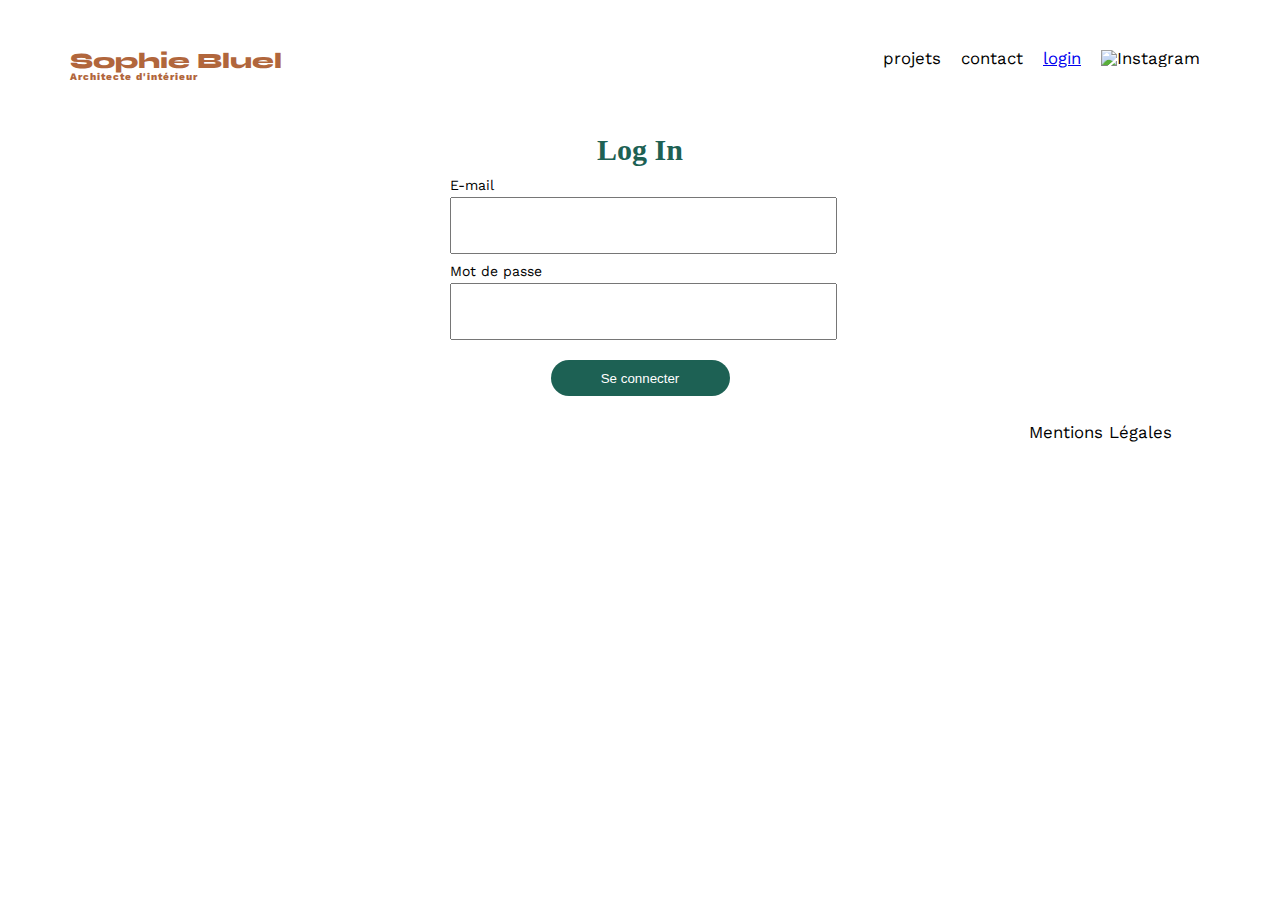
==== FrontEnd/login.html @ e74bc1c9 "intégrer la page de connexion pour le site" ====
<!DOCTYPE html>
<html lang="fr">
<head>
	<meta charset="UTF-8">
	<title>Sophie Bluel - Architecte d'intérieur</title>
	<meta name="viewport" content="width=device-width, initial-scale=1.0">
	<link rel="preconnect" href="https://fonts.googleapis.com">
	<link rel="preconnect" href="https://fonts.gstatic.com" crossorigin>
	<link href="https://fonts.googleapis.com/css2?family=Syne:wght@700;800&family=Work+Sans&display=swap" rel="stylesheet">
	<meta name="description" content="">
	<link rel="stylesheet" href="./assets/style.css">
</head>
<body>
	<header>
		<h1>Sophie Bluel <span>Architecte d'intérieur</span></h1>
		<nav>
			<ul>
				<li>projets</li>
				<li>contact</li>
				<li><a href="login.html">login</a></li>
				<li><img src="./assets/icons/instagram.png" alt="Instagram"></li>
			</ul>
		</nav>
	</header>
	<main>
		<section class="login">
			<h4>Log In</h4>
            <div>
                <label>E-mail</label>
                <p><input type="text" id="email" /></p>
            </div>
            <div>
                <label>Mot de passe</label>
                <p><input type="password" id="password" /></p>
            </div>
            <div class="message"></div>
            <button id="login">Se connecter</button>
		</section>
	</main>

	<footer>
		<nav>
			<ul>
				<li>Mentions Légales</li>
			</ul>
		</nav>
	</footer>
	<script type="module" src="./assets/login.js"></script>
</body>
</html>
---- FrontEnd/assets/style.css ----
/* http://meyerweb.com/eric/tools/css/reset/
   v2.0 | 20110126
   License: none (public domain)
*/

html, body, div, span, applet, object, iframe,
h1, h2, h3, h4, h5, h6, p, blockquote, pre,
a, abbr, acronym, address, big, cite, code,
del, dfn, em, img, ins, kbd, q, s, samp,
small, strike, strong, sub, sup, tt, var,
b, u, i, center,
dl, dt, dd, ol, ul, li,
fieldset, form, label, legend,
table, caption, tbody, tfoot, thead, tr, th, td,
article, aside, canvas, details, embed,
figure, figcaption, footer, header, hgroup,
menu, nav, output, ruby, section, summary,
time, mark, audio, video {
	margin: 0;
	padding: 0;
	border: 0;
	font-size: 100%;
	font: inherit;
	vertical-align: baseline;
}
/* HTML5 display-role reset for older browsers */
article, aside, details, figcaption, figure,
footer, header, hgroup, menu, nav, section {
	display: block;
}
body {
	line-height: 1;
}
ol, ul {
	list-style: none;
}
blockquote, q {
	quotes: none;
}
blockquote:before, blockquote:after,
q:before, q:after {
	content: '';
	content: none;
}
table {
	border-collapse: collapse;
	border-spacing: 0;
}
/** end reset css**/
body {
	max-width: 1140px;
	margin:auto;
	font-family: 'Work Sans' ;
	font-size: 14px;
}
header {
	display: flex;
	justify-content: space-between;
	margin: 50px 0
}
section {
	margin: 50px 0
}

h1{
	display: flex;
	flex-direction: column;
	font-family: 'Syne';
	font-size: 22px;
	font-weight: 800;
	color: #B1663C
}

h1 > span {
	font-family: 'Work Sans';
	font-size:10px;
	letter-spacing: 0.1em;
;
}

h2{
	font-family: 'Syne';
	font-weight: 700;
	font-size: 30px;
	color: #1D6154
}
nav ul {
	display: flex;
	align-items: center;
	list-style-type: none;

}
nav li {
	padding: 0 10px;
	font-size: 1.2em;
	cursor: pointer;
}

li:hover {
	color: #B1663C;
}
#introduction {
	display: flex;
	align-items: center;
}
#introduction figure {
	flex: 1
}
#introduction img {
	display: block;
	margin: auto;
	width: 80%;
}

#introduction article {
	flex: 1
}
#introduction h2 {
	margin-bottom: 1em;
}

#introduction p {
	margin-bottom: 0.5em;
}

#portfolio .title {
	display: flex;
	justify-content: center;
    align-items: center;
	margin-bottom: 1em;
	gap: 10px;
}
#portfolio .title h2 {
	text-align: center;
}
#portfolio .edit-site {
	cursor: pointer;
	display: flex; 
	align-items: center;
	gap: 10px;
	display: none;
}
#portfolio .edit-site img {
	vertical-align: middle; 
	width: 15.58px; 
	height: 15.58px;
}
	
.gallery {
	width: 100%;
	display: grid;
	grid-template-columns: 1fr 1fr 1fr;
	grid-column-gap: 20px;
	grid-row-gap: 20px;
}

.gallery img {
	width: 100%;

}
#contact {
	width: 50%;
margin: auto;
}
#contact > * {
	text-align: center;

}
#contact h2{
	margin-bottom: 20px;
}
#contact form {
	text-align: left;
	margin-top:30px;
	display: flex;
	flex-direction: column;
}

#contact input {
	height: 50px;
	font-size: 1.2em;
	border: none;
	box-shadow: 0px 4px 14px rgba(0, 0, 0, 0.09);
}
#contact label {
	margin: 2em 0 1em 0;
}
#contact textarea {
	border: none;
	box-shadow: 0px 4px 14px rgba(0, 0, 0, 0.09);
}

input[type="submit"]{
	font-family: 'Syne';
	font-weight: 700;
	color: white;
	background-color: #1D6154;
	margin : 2em auto ;
	width: 180px;
	text-align: center;
	border-radius: 60px ;
}

footer nav ul {
	display: flex;
	justify-content: flex-end;
	margin: 2em
}

.category {
	display: flex;
	justify-content: center;
	margin-bottom: 20px;
}

.category-item {
	display: flex;
    justify-content: center;
    align-items: center;
	padding: 0px 5px;
	margin-left: 5px;
	height: 38px;
	min-width: 70px;
	gap: 0px;
	border: solid 1px #1D6154;
	border-radius: 60px;
	color: #1D6154;
	cursor: pointer;
}

.category-item.active {
    background-color: #1D6154;
    color: white;
}

.login {
	display: flex;
	flex-wrap: wrap;
	justify-content: center;
    align-items: center;
	width: 380px;
	margin: auto;
}

.login h4 {
	font-family: serif;
	font-size: 30px;
	font-weight: 700;
	line-height: 36px;
	color:  #1D6154;
}

.login div {
	margin-top: 10px;
	width: 100%;
}

.login input {
	margin-top: 5px;
	width: 379px;
	height: 51px;
}

.login button {
	margin-top: 10px;
	width: 179px;
	height: 36px;
	border-radius: 60px;
	cursor: pointer;
	border: none;
	background: #1D6154;
	color: white;
}

.login .message {
	color: red;
}

.edit-site {
	width: 15.58px;
	height: 15.58px;
}
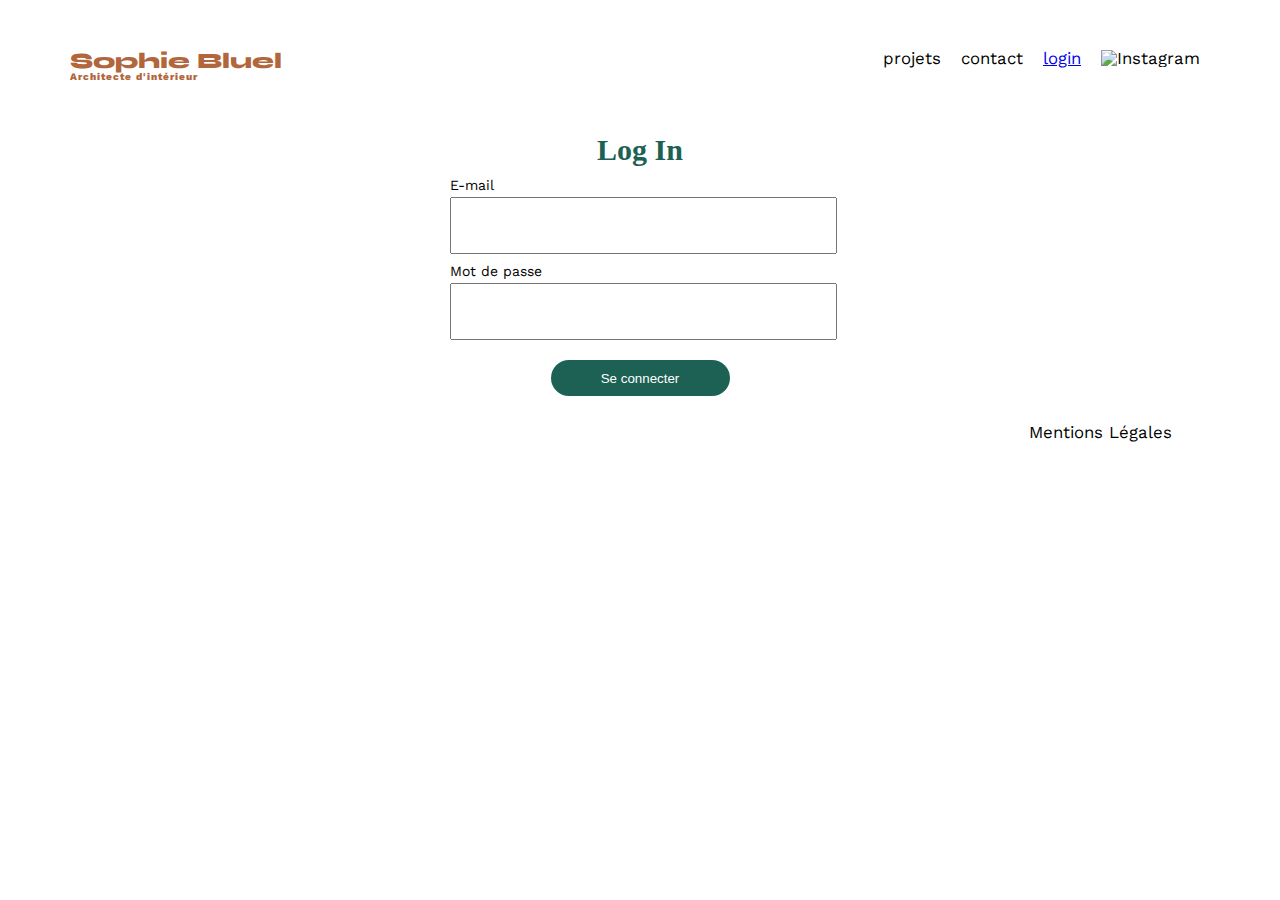
==== commit 829311a5: "ajouter la modale pour gérer les projets" ====
--- a/FrontEnd/login.html
+++ b/FrontEnd/login.html
@@ -34,7 +34,7 @@
                 <p><input type="password" id="password" /></p>
             </div>
             <div class="message"></div>
-            <button id="login">Se connecter</button>
+            <button class="button" id="login">Se connecter</button>
 		</section>
 	</main>
 
--- a/FrontEnd/assets/style.css
+++ b/FrontEnd/assets/style.css
@@ -160,11 +160,10 @@
 }
 #contact {
 	width: 50%;
-margin: auto;
+	margin: auto;
 }
 #contact > * {
 	text-align: center;
-
 }
 #contact h2{
 	margin-bottom: 20px;
@@ -261,7 +260,7 @@
 	height: 51px;
 }
 
-.login button {
+.button {
 	margin-top: 10px;
 	width: 179px;
 	height: 36px;
@@ -280,3 +279,78 @@
 	width: 15.58px;
 	height: 15.58px;
 }
+
+.modal {
+    display: none;
+    position: fixed;
+    z-index: 1;
+    left: 0;
+    top: 0;
+    width: 100%;
+    height: 100%;
+    overflow: auto;
+    background-color: rgba(0, 0, 0, 0.4);
+}
+.modal-content {
+    background-color: #fefefe;
+    margin: 15% auto;
+    padding: 20px 50px;
+    border: 1px solid #888;
+    width: 630px;
+    box-shadow: 0 4px 8px rgba(0, 0, 0, 0.2);
+    border-radius: 8px;
+	justify-items: center;
+    justify-content: center;
+    display: flex;
+    flex-wrap: wrap;
+	row-gap: 30px;
+}
+.modal-content h2 {
+	width: 100%;
+	text-align: center;
+	margin-bottom: 20px;
+}
+.modal-content line {
+	margin: auto;
+}
+.modal-gallery {
+	align-items: center;
+	display: grid;
+	grid-template-columns: 1fr 1fr 1fr 1fr 1fr;
+	grid-column-gap: 5px;
+	grid-row-gap: 20px;
+}
+.modal-gallery .main-image {
+	width: 76.86px;
+	height: 102.57px;
+	display: block;
+}
+.modal-content .close {
+	width: 100%;
+	text-align: right;
+    color: #aaa;
+    font-size: 28px;
+    font-weight: bold;
+}
+.modal-footer {
+	width: 100%;
+	text-align: center;
+}
+.close:hover,
+.close:focus {
+    color: black;
+    text-decoration: none;
+    cursor: pointer;
+}
+.delete-work-button {
+    position: relative; /* Permet un positionnement absolu par rapport au conteneur parent */
+    top: -95px; /* Distance du bord supérieur du conteneur */
+    right: -55px; /* Distance du bord droit du conteneur */
+    width: 17px; /* Largeur du bouton supprimer */
+    height: 17px; /* Hauteur du bouton supprimer */
+    cursor: pointer; /* Change le curseur pour indiquer une interactivité */
+    background-color: rgba(255, 255, 255, 0.7); /* Optionnel : arrière-plan semi-transparent pour le contraste */
+    border-radius: 50%; /* Rendre l'icône circulaire */
+    box-shadow: 0 2px 4px rgba(0, 0, 0, 0.2); /* Optionnel : ajoute une ombre pour un effet de flottement */
+    transition: background-color 0.3s ease; /* Animation douce lors du survol */
+}
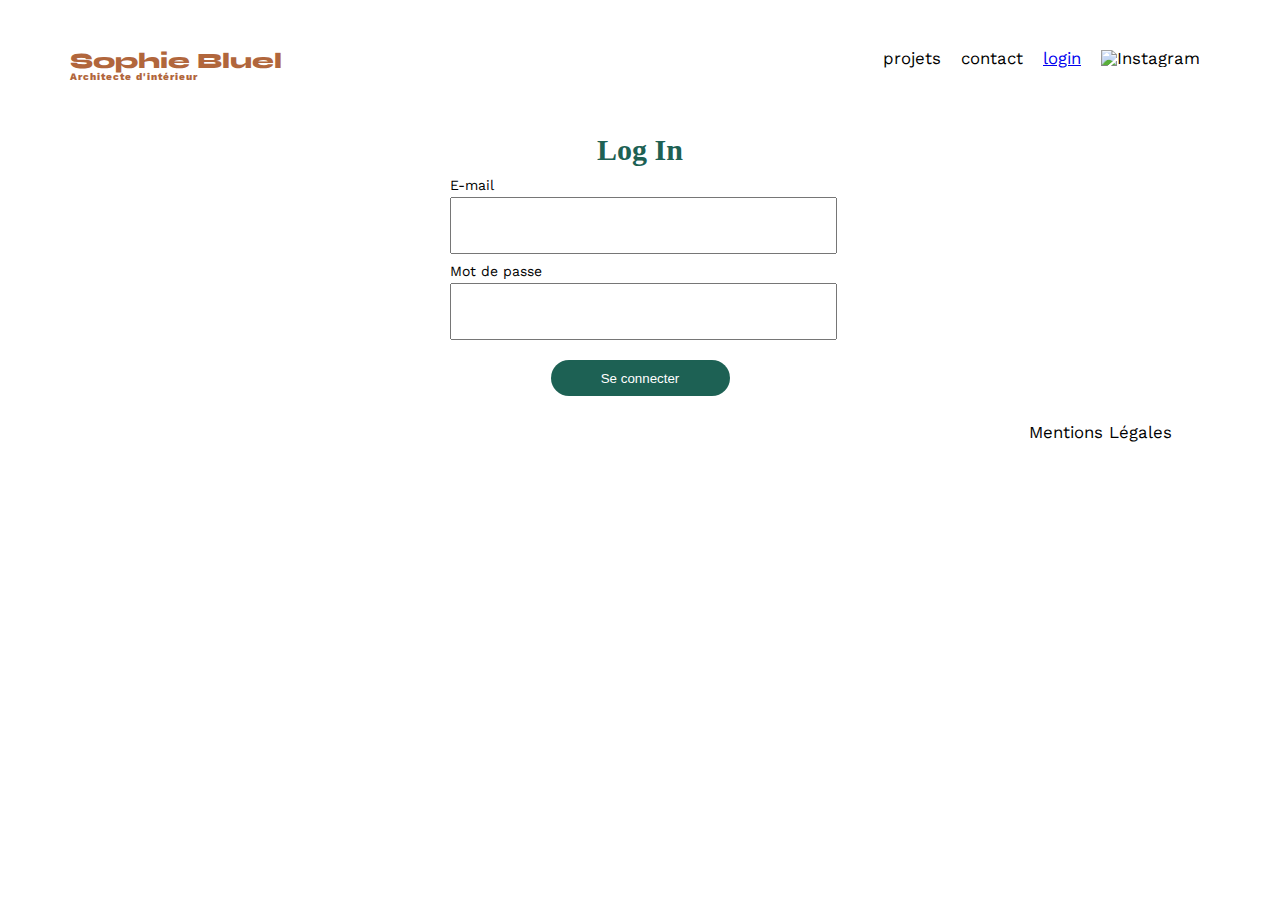
==== commit 93e57264: "gerer la déconnexion" ====
--- a/FrontEnd/login.html
+++ b/FrontEnd/login.html
@@ -17,7 +17,7 @@
 			<ul>
 				<li>projets</li>
 				<li>contact</li>
-				<li><a href="login.html">login</a></li>
+				<li id="menu-login"><a href="login.html">login</a></li>
 				<li><img src="./assets/icons/instagram.png" alt="Instagram"></li>
 			</ul>
 		</nav>
--- a/FrontEnd/assets/style.css
+++ b/FrontEnd/assets/style.css
@@ -175,12 +175,20 @@
 	flex-direction: column;
 }
 
+.image-upload-form-input {
+	height: 50px;
+	font-size: 1.2em;
+	border: none;
+	box-shadow: 0px 4px 14px rgba(0, 0, 0, 0.09);
+}
+
 #contact input {
 	height: 50px;
 	font-size: 1.2em;
 	border: none;
 	box-shadow: 0px 4px 14px rgba(0, 0, 0, 0.09);
 }
+#image-upload-form label,
 #contact label {
 	margin: 2em 0 1em 0;
 }
@@ -313,7 +321,7 @@
 .modal-content line {
 	margin: auto;
 }
-.modal-gallery {
+.figure-list {
 	align-items: center;
 	display: grid;
 	grid-template-columns: 1fr 1fr 1fr 1fr 1fr;
@@ -354,3 +362,89 @@
     box-shadow: 0 2px 4px rgba(0, 0, 0, 0.2); /* Optionnel : ajoute une ombre pour un effet de flottement */
     transition: background-color 0.3s ease; /* Animation douce lors du survol */
 }
+
+.add-image-form {
+    display: none;
+    background-color: #fefefe;
+    margin: auto;
+    width: 630px;
+    position: relative;
+}
+#image-upload-form .footer {
+	margin: auto;
+}
+
+.add-image-form h3 {
+    margin-bottom: 10px;
+}
+
+.add-image-form form {
+    display: flex;
+    flex-direction: column;
+	justify-content: center;
+	justify-items: center;
+	width: 421px;
+	margin: auto;
+}
+
+.add-image-form label,
+.add-image-form input {
+    margin-bottom: 10px;
+}
+
+.add-image-form button {
+    margin-top: 10px;
+    align-self: flex-start;
+}
+
+.add-image-form h3 {
+	margin: auto;
+	height: 30px;
+	text-align: center;
+	font-size: 26px;
+	font-weight: 400;
+	line-height: 30.5px;
+	text-align: center;
+	margin-bottom: 30px;
+}
+
+.add-image-file {
+	display: grid;
+	grid-template-columns: 1fr;
+	justify-content: center;
+	justify-items: center;
+	flex-wrap: wrap;
+	margin: auto;
+	width: 420px;
+	height: 169px;
+	border-radius: 3px;
+	opacity: 0px;
+	background: #E8F1F6;
+	position: relative;
+}
+
+.add-image-file img.icon-add-image {
+	width: 76px;
+    height: 76px;
+}
+
+.add-image-file img.btn-add-image {
+	width: 173px;
+    height: 36px;
+}
+
+.add-image-file input {
+	opacity: 0;
+	position: absolute;
+	top: 0;
+	left: 0;
+	width: 100%; 
+	height: 100%; 
+	cursor: pointer;
+}
+
+.loaded-image {
+	background-size: contain;
+    width: 30%;
+    height: 100%;
+}